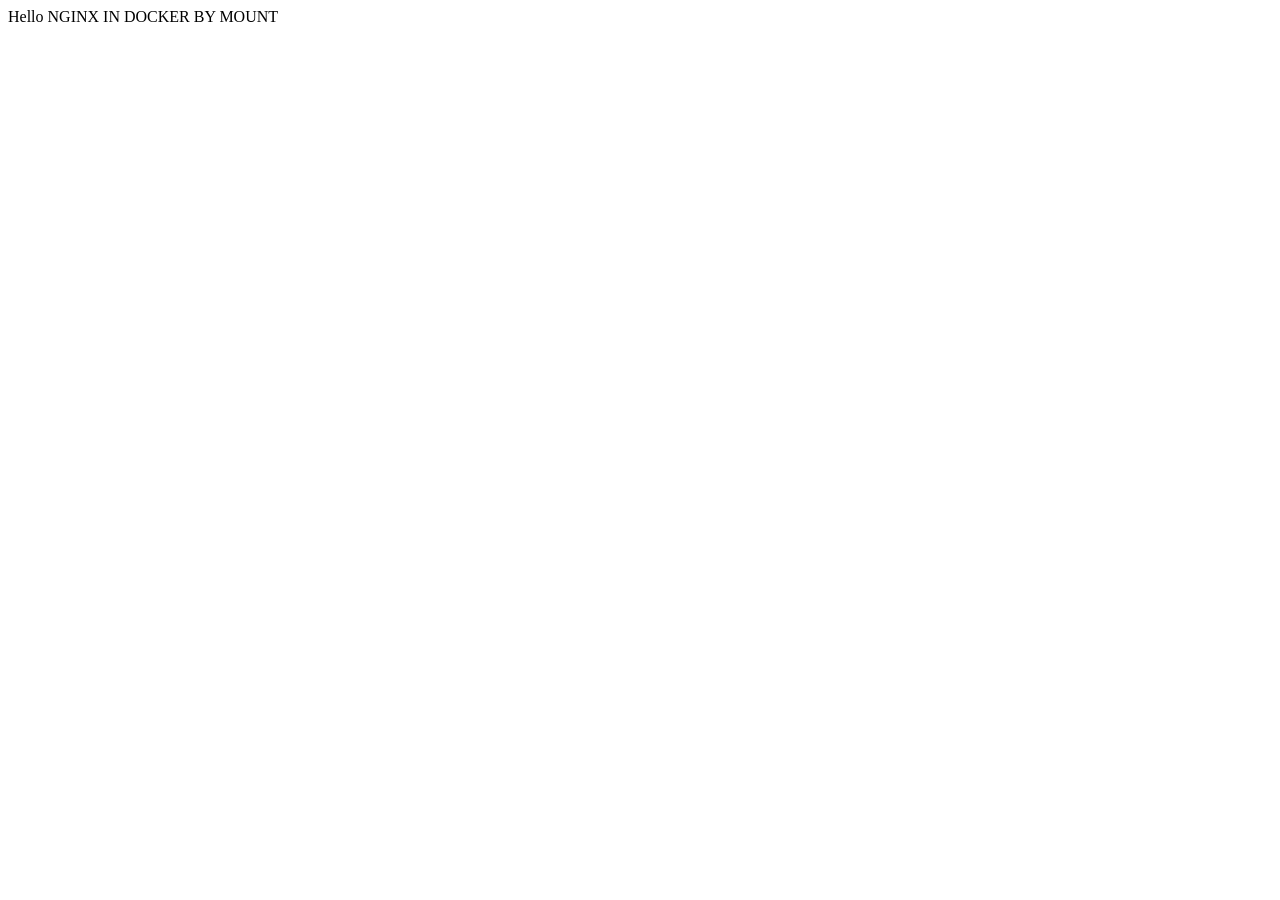
==== demo/index.html @ 407ebc70 "Add Folder Demo files HTML" ====
<html lang="en">
<head>
    <meta charset="UTF-8">
    <meta http-equiv="X-UA-Compatible" content="IE=edge">
    <meta name="viewport" content="width=device-width, initial-scale=1.0">
    <title>Document</title>
</head>
<body>
    Hello NGINX IN DOCKER BY MOUNT
</body>
</html>
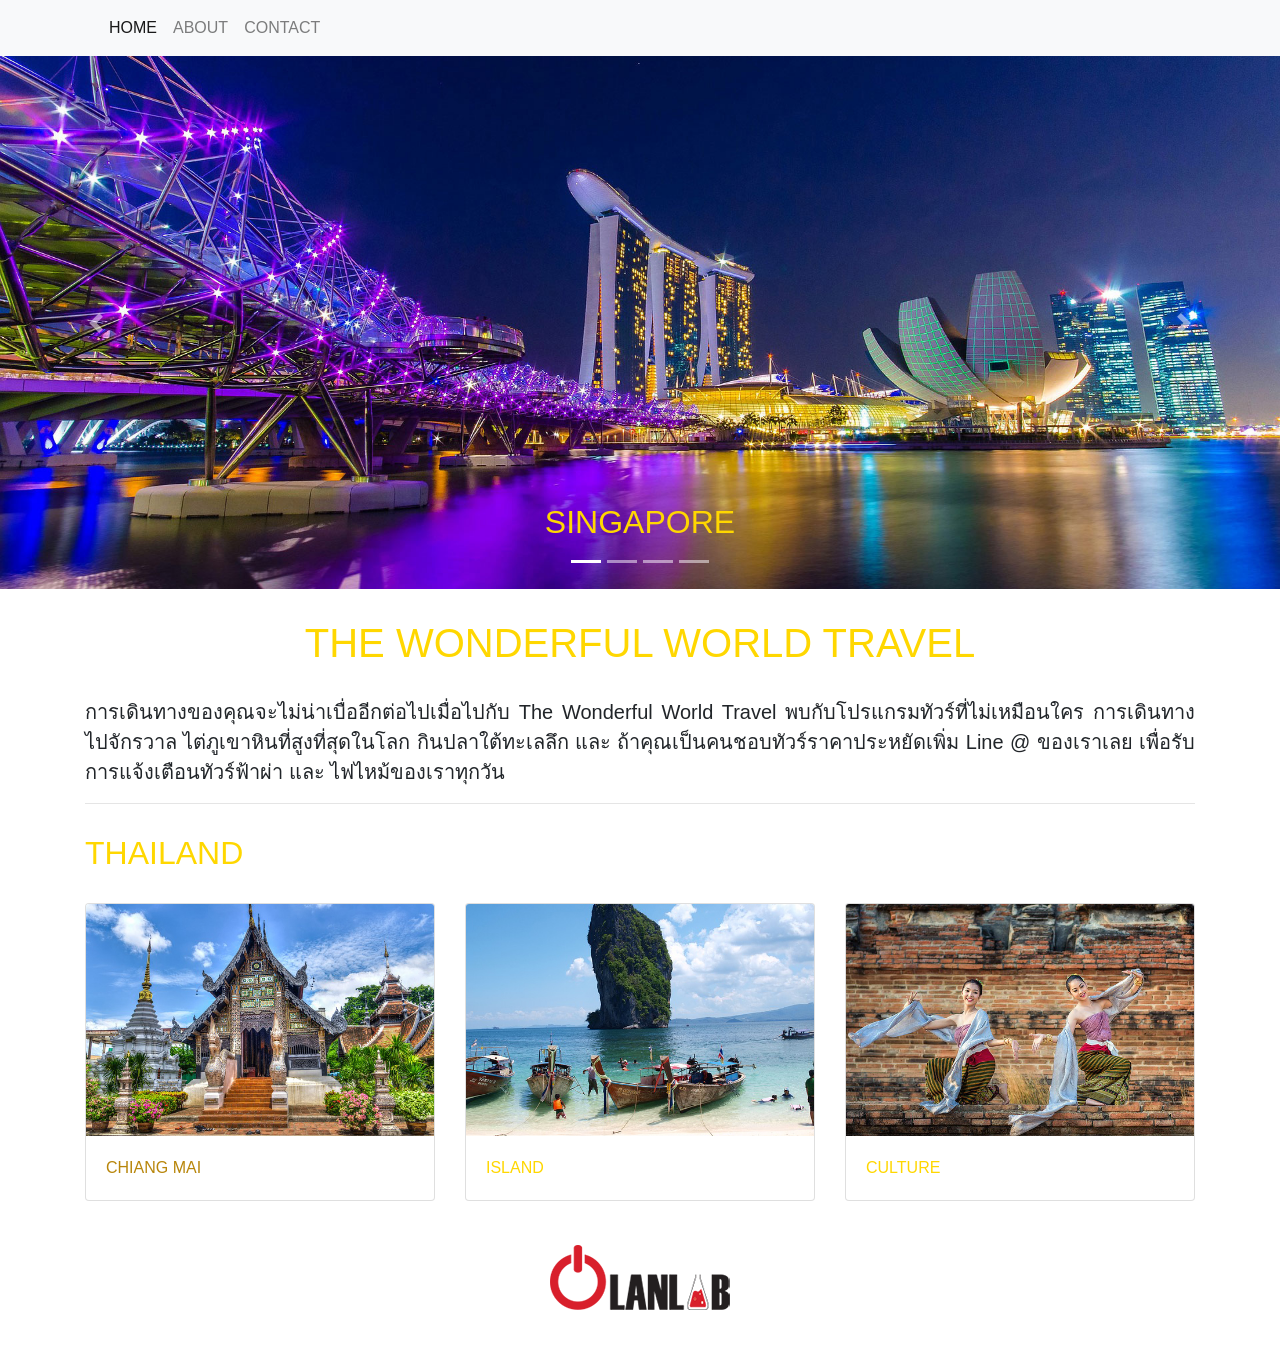
==== commit f58727c0: "Add Web and Docs rewrite.conf" ====
--- a/demo/index.html
+++ b/demo/index.html
@@ -1,11 +1,123 @@
 <html lang="en">
+
 <head>
     <meta charset="UTF-8">
-    <meta http-equiv="X-UA-Compatible" content="IE=edge">
     <meta name="viewport" content="width=device-width, initial-scale=1.0">
-    <title>Document</title>
+    <meta http-equiv="X-UA-Compatible" content="ie=edge">
+    <title>Home</title>
+    <link rel="stylesheet" href="https://stackpath.bootstrapcdn.com/bootstrap/4.1.3/css/bootstrap.min.css">
+    <link rel="stylesheet" href="style.css" type="text/css">
 </head>
+
 <body>
-    Hello NGINX IN DOCKER BY MOUNT
+    <!-- NAVIGATOR -->
+    <nav class="navbar navbar-expand-lg navbar-light bg-light">
+        <div class="container">
+            <a class="navbar-brand" href="#"></a>
+            <button class="navbar-toggler" type="button" data-toggle="collapse" data-target="#navbarNavAltMarkup" aria-controls="navbarNavAltMarkup"
+                aria-expanded="false" aria-label="Toggle navigation">
+                <span class="navbar-toggler-icon"></span>
+            </button>
+            <div class="collapse navbar-collapse" id="navbarNavAltMarkup">
+                <div class="navbar-nav">
+                    <a class="nav-item nav-link text-uppercase active" href="index.html">Home</a>
+                    <a class="nav-item nav-link text-uppercase " href="about.html">About</a>
+                    <a class="nav-item nav-link text-uppercase " href="contact.html">Contact</a>
+                </div>
+            </div>
+        </div>
+    </nav>
+
+    <!-- BODY -->
+    <div id="carouselExampleIndicators" class="carousel slide" data-ride="carousel">
+        <ol class="carousel-indicators">
+            <li data-target="#carouselExampleIndicators" data-slide-to="0" class="active"></li>
+            <li data-target="#carouselExampleIndicators" data-slide-to="1"></li>
+            <li data-target="#carouselExampleIndicators" data-slide-to="2"></li>
+            <li data-target="#carouselExampleIndicators" data-slide-to="3"></li>
+        </ol>
+        <div class="carousel-inner">
+            <div class="carousel-item active">
+                <img class="d-block w-100" src="images/slides/3.jpg" alt="First slide">
+                <div class="carousel-caption d-none d-md-block">
+                    <h2 class="text-uppercase">Singapore</h2>
+                </div>
+            </div>
+            <div class="carousel-item">
+                <img class="d-block w-100" src="images/slides/2.jpg" alt="Second slide">
+                <div class="carousel-caption d-none d-md-block">
+                    <h2 class="text-uppercase">Japan</h2>
+                </div>
+            </div>
+            <div class="carousel-item">
+                <img class="d-block w-100" src="images/slides/1.jpg" alt="Third slide">
+                <div class="carousel-caption d-none d-md-block">
+                    <h2 class="text-uppercase">Thailand</h2>
+                </div>
+            </div>
+            <div class="carousel-item">
+                <img class="d-block w-100" src="images/slides/4.jpg" alt="Third slide">
+                <div class="carousel-caption d-none d-md-block">
+                    <h2 class="text-uppercase">Iceland</h2>
+                </div>
+            </div>
+        </div>
+        <a class="carousel-control-prev" href="#carouselExampleIndicators" role="button" data-slide="prev">
+            <span class="carousel-control-prev-icon" aria-hidden="true"></span>
+            <span class="sr-only">Previous</span>
+        </a>
+        <a class="carousel-control-next" href="#carouselExampleIndicators" role="button" data-slide="next">
+            <span class="carousel-control-next-icon" aria-hidden="true"></span>
+            <span class="sr-only">Next</span>
+        </a>
+    </div>
+
+    <div class="container">
+        <h1 class="text-center" style="margin-top: 30px; margin-bottom: 30px;">The Wonderful World Travel</h1>
+        <p class="lead text-justify">การเดินทางของคุณจะไม่น่าเบื่ออีกต่อไปเมื่อไปกับ The Wonderful World Travel พบกับโปรแกรมทัวร์ที่ไม่เหมือนใคร การเดินทางไปจักรวาล
+            ไต่ภูเขาหินที่สูงที่สุดในโลก กินปลาใต้ทะเลลึก และ ถ้าคุณเป็นคนชอบทัวร์ราคาประหยัดเพิ่ม Line @ ของเราเลย เพื่อรับการแจ้งเตือนทัวร์ฟ้าผ่า
+            และ ไฟไหม้ของเราทุกวัน
+        </p>
+        <hr>
+        <h2 style="margin-top: 30px; margin-bottom: 30px;">Thailand</h2>
+        <div class="row">
+            <div class="col-md-4" style="margin-bottom: 20px;">
+                <div class="card">
+                    <img class="card-img-top" src="images/thumbnails/5.jpg" alt="Card image cap">
+                    <div class="card-body">
+                        <p class="card-text"><a href="product.html">Chiang Mai</a></p>
+                    </div>
+                </div>
+            </div>
+            <div class="col-md-4" style="margin-bottom: 20px;">
+                <div class="card">
+                    <img class="card-img-top" src="images/thumbnails/6.jpg" alt="Card image cap">
+                    <div class="card-body">
+                        <p class="card-text">Island</p>
+                    </div>
+                </div>
+            </div>
+            <div class="col-md-4" style="margin-bottom: 20px;">
+                <div class="card">
+                    <img class="card-img-top" src="images/thumbnails/8.jpg" alt="Card image cap">
+                    <div class="card-body">
+                        <p class="card-text">Culture</p>
+                    </div>
+                </div>
+            </div>
+        </div>
+        <div class="row">
+            <div class="col-md-12 mt-4 mb-5 text-center">
+                <img class="" src="images/thumb.png" >
+            </div>
+        </div>
+    </div>
+
+    
+    <script src="https://code.jquery.com/jquery-3.3.1.slim.min.js" ></script>
+    <script src="https://cdnjs.cloudflare.com/ajax/libs/popper.js/1.14.3/umd/popper.min.js" ></script>
+    <script src="https://stackpath.bootstrapcdn.com/bootstrap/4.1.3/js/bootstrap.min.js" ></script>
+
 </body>
+
 </html>
--- a/demo/style.css
+++ b/demo/style.css
@@ -0,0 +1,23 @@
+h1, h2, h3, h4, h5, h6 {
+  color : gold;
+  text-transform: uppercase;
+}
+
+div.card .card-text {
+  font-family: Arial, Helvetica, sans-serif;
+  text-transform: uppercase;
+  color: gold;
+}
+
+a {
+  color: darkgoldenrod;
+}
+
+a:hover {
+  color: goldenrod;
+  text-decoration: none;
+}
+
+div.form-group label {
+  font-weight: bold;
+}
